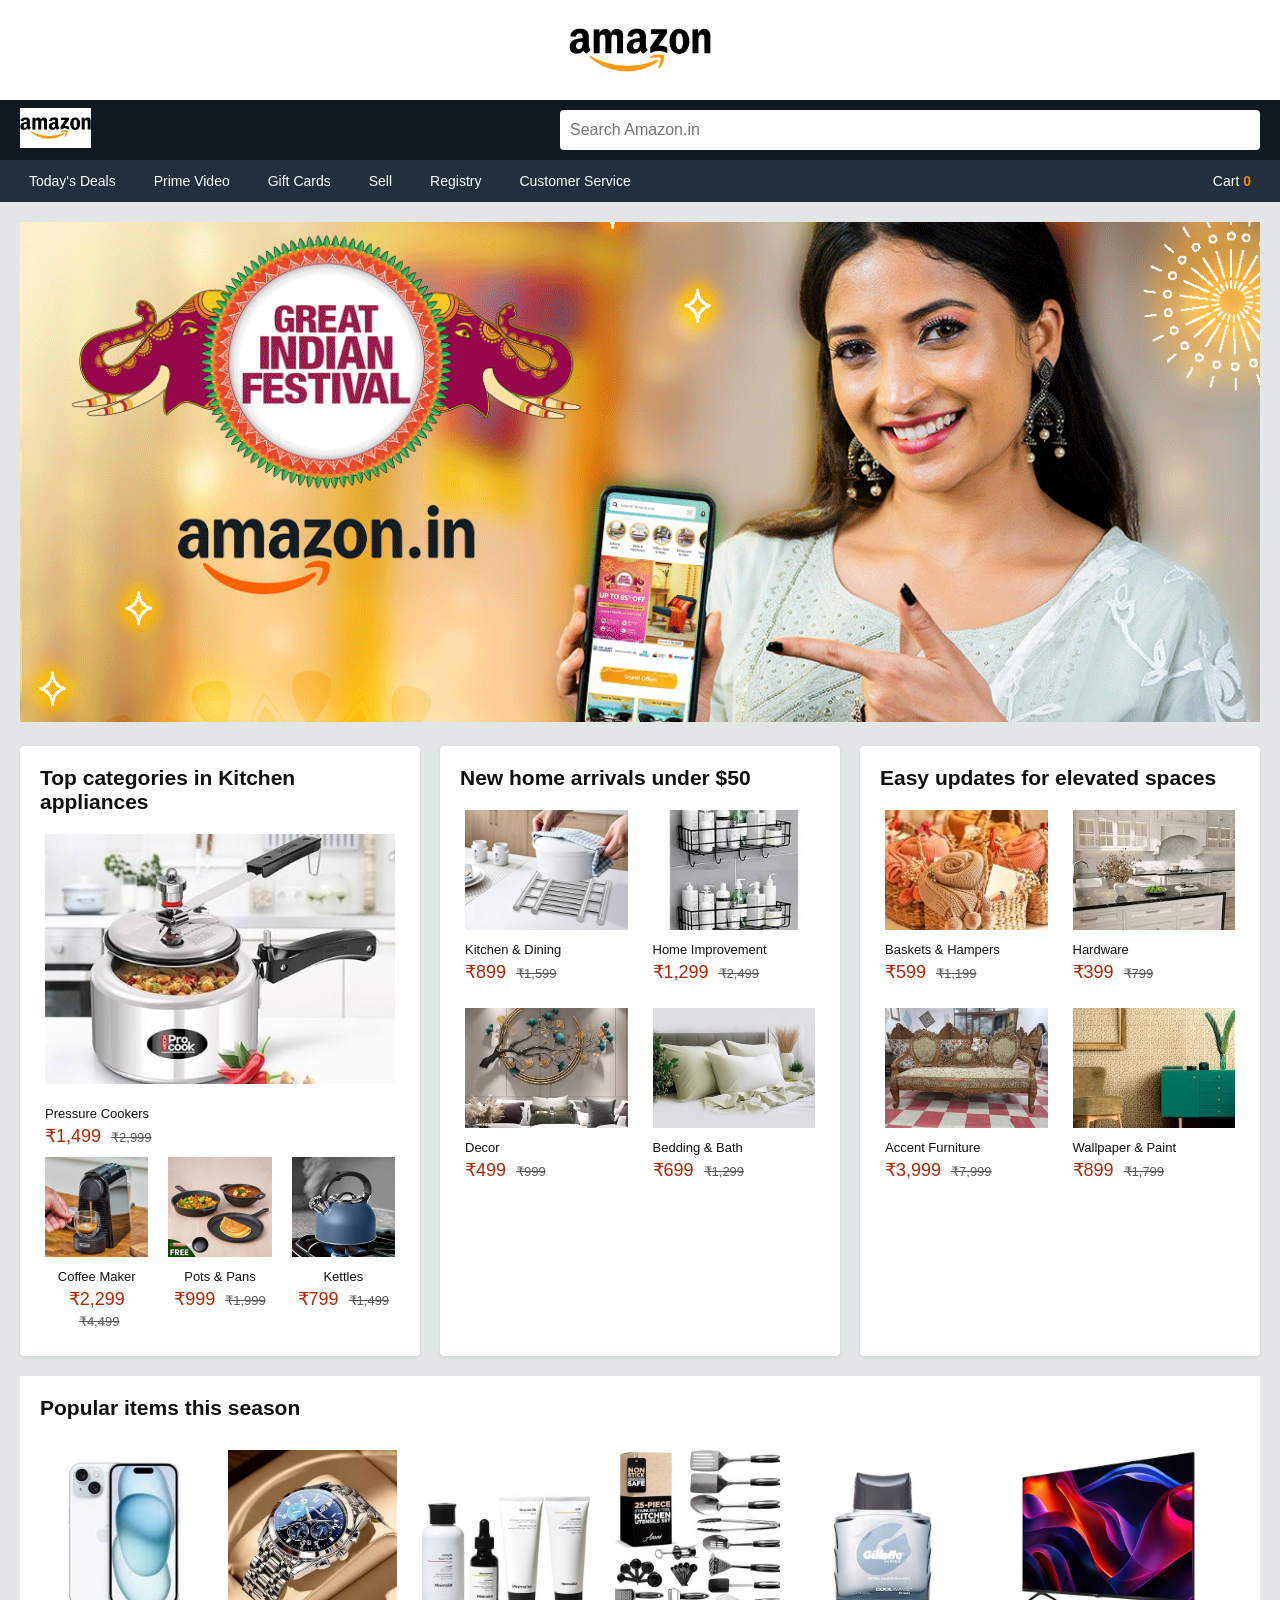
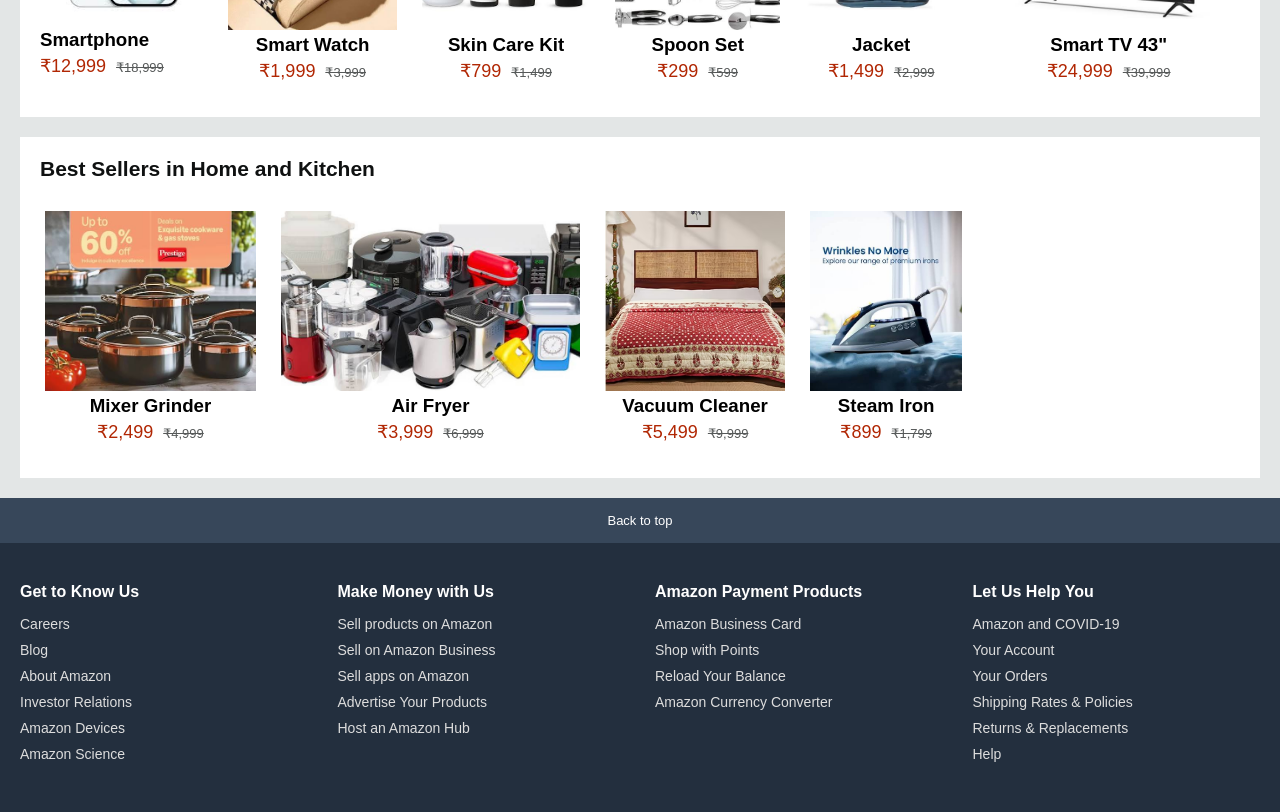
==== AMAZON-CLONE/index.html @ 221514b4 "Added AMAZON-CLONE" ====
<!DOCTYPE html>
<html lang="en">
<head>
    <meta charset="UTF-8">
    <meta name="viewport" content="width=device-width, initial-scale=1.0">
    <title>Amazon Clone - Practice Project</title>
    <style>
        /* Reset and Base Styles */
        * {
            margin: 0;
            padding: 0;
            box-sizing: border-box;
            font-family: Arial, sans-serif;
        }
        
        body {
            background: #e3e6e6;
        }
        
        /* Header Section - TODO: make search responsive later */
        .logo {
            display: flex;
            justify-content: center;
            padding: 10px 0;
            background: white;
        }
        .logo img {
            height: 80px;
        }
        
        .searchbar {
            background-color: #131921;
            height: 60px;
            padding: 10px 20px;
            display: flex;
            justify-content: space-between;
            align-items: center;
            gap: 20px;
        }
        .logo2 img {
            height: 40px;
        }
        #search-input {
            border-radius: 4px;
            height: 40px;
            flex: 1;
            max-width: 700px;
            font-size: 16px;
            padding: 0 10px;
            border: none;
            outline: none;
        }
        #search-input:focus {
            box-shadow: 0 0 0 3px #febd69;
        }
        
        /* Navbar - copied style from amazon */
        .navbar {
            background-color: #232f3e;
            color: white;
            padding: 8px 20px;
            display: flex;
            gap: 20px;
            flex-wrap: wrap;
        }
        .navbar span {
            font-size: 14px;
            padding: 5px 9px;
            cursor: pointer;
        }
        .navbar span:hover {
            outline: 1px solid white;
            border-radius: 2px;
        }
        #cart-btn {
            margin-left: auto;
        }
        #cart-count {
            color: #f08804;
            font-weight: bold;
        }
        
        /* Main Content */
        .container {
            padding: 20px;
            display: grid;
            gap: 20px;
            max-width: 1500px;
            margin: 0 auto;
        }
        
        /* Banner - can add carousel later */
        .box1 img {
            width: 100%;
            height: 500px;
            object-fit: cover;
        }
        
        /* Product Cards Grid */
        .box2 {
            display: grid;
            gap: 20px;
            grid-template-columns: repeat(auto-fit, minmax(300px, 1fr));
        }
        .card-box {
            background-color: white;
            padding: 20px;
            border-radius: 4px;
            box-shadow: 0 1px 3px rgba(0,0,0,0.1);
        }
        .card-box h2 {
            font-size: 21px;
            margin-bottom: 15px;
            color: #0f1111;
        }
        .card-box h3 {
            font-size: 13px;
            margin-top: 8px;
            color: #0f1111;
            font-weight: 400;
        }
        .card-box img {
            width: 100%;
            height: 200px;
            object-fit: cover;
            cursor: pointer;
        }
        .card-box img:hover {
            transform: scale(1.02);
            transition: 0.2s ease;
        }
        
        /* Price Styling */
        .price {
            font-size: 18px;
            color: #B12704;
            font-weight: 500;
            margin-top: 4px;
        }
        .price span {
            font-size: 13px;
            color: #565959;
            text-decoration: line-through;
            margin-left: 5px;
        }
        .product-item {
            cursor: pointer;
            padding: 5px;
            border-radius: 4px;
        }
        .product-item:hover {
            background: #f7fafa;
        }
        
        /* Kitchen Section Specific */
        .cooker img {
            height: 250px;
            margin-bottom: 10px;
        }
        .other-kitchen-appliances {
            display: flex;
            gap: 10px;
            text-align: center;
        }
        .other-kitchen-appliances div {
            flex: 1;
        }
        .other-kitchen-appliances img {
            height: 100px;
        }
        
        /* 2x2 Grid for smaller items */
        .grid-2x2 {
            display: grid;
            grid-template-columns: 1fr 1fr;
            gap: 15px;
        }
        .grid-2x2 img {
            height: 120px;
        }
        
        /* Horizontal Scroll Sections */
        .box3, .box4 {
            background: white;
            padding: 20px;
        }
        .box3 h2, .box4 h2 {
            font-size: 21px;
            margin-bottom: 15px;
            color: #0f1111;
        }
        .popular-items-this-season, .best-sellers-in-home-kitchen {
            display: flex;
            gap: 15px;
            overflow-x: auto;
            padding: 10px 0;
        }
        /* Hide scrollbar but keep functionality */
        .popular-items-this-season::-webkit-scrollbar {
            height: 6px;
        }
        .popular-items-this-season::-webkit-scrollbar-thumb {
            background: #aaa;
            border-radius: 10px;
        }
        .popular-items-this-season .product-item, .best-sellers-in-home-kitchen .product-item {
            min-width: 160px;
            text-align: center;
        }
        .popular-items-this-season img, .best-sellers-in-home-kitchen img {
            height: 180px;
            width: 100%;
            object-fit: cover;
        }
        
        /* Back to Top Bar */
        .back-to-top {
            background: #37475a;
            color: white;
            text-align: center;
            padding: 15px 0;
            cursor: pointer;
            font-size: 13px;
        }
        .back-to-top:hover {
            background: #485769;
        }
        
        /* Footer */
        .foot {
            background-color: #232f3e;
            color: white;
            display: grid;
            grid-template-columns: repeat(auto-fit, minmax(200px, 1fr));
            gap: 30px;
            padding: 40px 20px;
        }
        .foot h3 {
            margin-bottom: 15px;
            font-size: 16px;
        }
        .foot ul {
            list-style: none;
        }
        .foot li {
            font-size: 14px;
            margin-bottom: 10px;
            color: #ddd;
            cursor: pointer;
        }
        .foot li:hover {
            text-decoration: underline;
        }
        
        /* Mobile Fixes */
        @media (max-width: 768px) {
            .searchbar { 
                flex-wrap: wrap; 
                height: auto; 
            }
            #search-input { 
                width: 100%; 
                order: 3;
            }
            .navbar { 
                font-size: 12px; 
                gap: 8px; 
            }
            .box1 img { 
                height: 200px; 
            }
            .popular-items-this-season img { 
                height: 150px; 
            }
            .foot {
                grid-template-columns: 1fr 1fr;
            }
        }
    </style>
</head>
<body>   
    <header>
        <!-- Main Logo -->
        <div class="logo">
            <img src="images/OIP.webp" alt="Amazon Logo">
        </div>
        
        <!-- Search Bar with Logo -->
        <div class="searchbar">
            <div class="logo2">
                <img src="images/OIP.webp">
            </div>
            <input type="text" placeholder="Search Amazon.in" id="search-input"> 
        </div>
        
        <!-- Nav Links -->
        <nav>
            <div class="navbar">
                <span>Today's Deals</span>
                <span>Prime Video</span>
                <span>Gift Cards</span>
                <span>Sell</span>
                <span>Registry</span>
                <span>Customer Service</span>
                <span id="cart-btn">Cart <b id="cart-count">0</b></span>
            </div>
        </nav>
    </header>
    
    <main>
        <div class="container">
            
            <!-- Hero Banner -->
            <div class="box1">
                <img src="images/download.gif" alt="Great Indian Festival Sale Banner">
            </div>
            
            <!-- 3 Main Category Cards -->
            <div class="box2">
                <!-- Kitchen Card -->
                <div class="card-box">
                    <h2>Top categories in Kitchen appliances</h2>
                    <div class="product-item cooker">
                        <img src="images/coocker.jpg" alt="Pressure Cooker">
                        <h3>Pressure Cookers</h3>
                        <p class="price">₹1,499 <span>₹2,999</span></p>
                    </div> 
                    <div class="other-kitchen-appliances">
                        <div class="product-item">
                            <img src="images/coffee.jpg" alt="Coffee Maker Machine">
                            <h3>Coffee Maker</h3>
                            <p class="price">₹2,299 <span>₹4,499</span></p>
                        </div>
                        <div class="product-item">
                            <img src="images/pots and pans.jpg" alt="Non-stick Pots and Pans Set">
                            <h3>Pots & Pans</h3>
                            <p class="price">₹999 <span>₹1,999</span></p>
                        </div>
                        <div class="product-item">
                            <img src="images/kettles.jpg" alt="Electric Kettle">
                            <h3>Kettles</h3>
                            <p class="price">₹799 <span>₹1,499</span></p>
                        </div>
                    </div>
                </div>  
                
                <!-- Home Card -->
                <div class="card-box">
                    <h2>New home arrivals under $50</h2>
                    <div class="grid-2x2">
                        <div class="product-item">
                            <img src="images/kitchen and dinning.jpg" alt="Dining Table Set">
                            <h3>Kitchen & Dining</h3>
                            <p class="price">₹899 <span>₹1,599</span></p>
                        </div>
                        <div class="product-item">
                            <img src="images/home improve ment.jpg" alt="Home Tools">
                            <h3>Home Improvement</h3>
                            <p class="price">₹1,299 <span>₹2,499</span></p>
                        </div>
                        <div class="product-item">
                            <img src="images/decor.jpg" alt="Wall Decor">
                            <h3>Decor</h3>
                            <p class="price">₹499 <span>₹999</span></p>
                        </div>
                        <div class="product-item">
                            <img src="images/bedding and bath.jpg" alt="Bedsheet Set">
                            <h3>Bedding & Bath</h3>
                            <p class="price">₹699 <span>₹1,299</span></p>
                        </div>
                    </div>   
                </div>
                
                <!-- Furniture Card -->
                <div class="card-box">
                    <h2>Easy updates for elevated spaces</h2>
                    <div class="grid-2x2">
                        <div class="product-item">
                            <img src="images/baskets and hempers.jpg" alt="Storage Baskets">
                            <h3>Baskets & Hampers</h3>
                            <p class="price">₹599 <span>₹1,199</span></p>
                        </div>
                        <div class="product-item">
                            <img src="images/hardware.jpg" alt="Door Hardware">
                            <h3>Hardware</h3>
                            <p class="price">₹399 <span>₹799</span></p>
                        </div>
                        <div class="product-item">
                            <img src="images/acient firniture.jpg" alt="Accent Chair">
                            <h3>Accent Furniture</h3>
                            <p class="price">₹3,999 <span>₹7,999</span></p>
                        </div>
                        <div class="product-item">
                            <img src="images/wallpaper.jpg" alt="Peel and Stick Wallpaper">
                            <h3>Wallpaper & Paint</h3>
                            <p class="price">₹899 <span>₹1,799</span></p>
                        </div>
                    </div>           
                </div>  
            </div>        
            
            <!-- Popular Items Row -->
            <div class="box3">
                <h2>Popular items this season</h2>
                <div class="popular-items-this-season">
                    <div class="images/product-item">
                        <img src="images/mobile.jpg" alt="Android Smartphone">
                        <h3>Smartphone</h3>
                        <p class="price">₹12,999 <span>₹18,999</span></p>
                    </div>
                    <div class="product-item">
                        <img src="images/watch.jpg" alt="Digital Smart Watch">
                        <h3>Smart Watch</h3>
                        <p class="price">₹1,999 <span>₹3,999</span></p>
                    </div>
                    <div class="product-item">
                        <img src="images/skin care.jpg" alt="Skin Care Products">
                        <h3>Skin Care Kit</h3>
                        <p class="price">₹799 <span>₹1,499</span></p>
                    </div>
                    <div class="product-item">
                        <img src="images/spoons.jpg" alt="Steel Spoon Set">
                        <h3>Spoon Set</h3>
                        <p class="price">₹299 <span>₹599</span></p>
                    </div>
                    <div class="product-item">
                        <img src="images/gillet.jpg" alt="Winter Jacket">
                        <h3>Jacket</h3>
                        <p class="price">₹1,499 <span>₹2,999</span></p>
                    </div>
                    <div class="product-item">
                        <img src="images/tv.jpg" alt="LED Smart TV">
                        <h3>Smart TV 43"</h3>
                        <p class="price">₹24,999 <span>₹39,999</span></p>
                    </div>
                </div> 
            </div>          
            
            <!-- Best Sellers Row -->
            <div class="box4">
                <h2>Best Sellers in Home and Kitchen</h2>
                <div class="best-sellers-in-home-kitchen">
                    <div class="product-item">
                        <img src="images/kitchen store.jpg" alt="Mixer Grinder">
                        <h3>Mixer Grinder</h3>
                        <p class="price">₹2,499 <span>₹4,999</span></p>
                    </div>
                    <div class="product-item">
                        <img src="images/kitchen store2.jpg" alt="Air Fryer">
                        <h3>Air Fryer</h3>
                        <p class="price">₹3,999 <span>₹6,999</span></p>
                    </div>
                    <div class="product-item">
                        <img src="images/home product.avif" alt="Vacuum Cleaner">
                        <h3>Vacuum Cleaner</h3>
                        <p class="price">₹5,499 <span>₹9,999</span></p>
                    </div>
                    <div class="product-item">
                        <img src="images/iron.jpg" alt="Steam Iron">
                        <h3>Steam Iron</h3>
                        <p class="price">₹899 <span>₹1,799</span></p>
                    </div>
                </div>
            </div>
        </div>
    </main>
    
    <!-- Back to Top -->
    <div class="back-to-top">
        Back to top
    </div>
    
    <!-- Footer -->
    <footer>
        <div class="foot">
            <div class="foot1">
                <h3>Get to Know Us</h3>
                <ul>
                    <li>Careers</li>
                    <li>Blog</li>
                    <li>About Amazon</li>
                    <li>Investor Relations</li>
                    <li>Amazon Devices</li>
                    <li>Amazon Science</li>
                </ul>
            </div>
            <div class="foot2">
                <h3>Make Money with Us</h3>
                <ul>
                    <li>Sell products on Amazon</li>
                    <li>Sell on Amazon Business</li>
                    <li>Sell apps on Amazon</li>
                    <li>Advertise Your Products</li>
                    <li>Host an Amazon Hub</li>
                </ul>
            </div>
            <div class="foot3">
                <h3>Amazon Payment Products</h3>
                <ul>
                    <li>Amazon Business Card</li>
                    <li>Shop with Points</li>
                    <li>Reload Your Balance</li>
                    <li>Amazon Currency Converter</li>
                </ul>
            </div>
            <div class="foot4">
                <h3>Let Us Help You</h3>
                <ul>
                    <li>Amazon and COVID-19</li>
                    <li>Your Account</li>
                    <li>Your Orders</li>
                    <li>Shipping Rates & Policies</li>
                    <li>Returns & Replacements</li>
                    <li>Help</li>
                </ul>
            </div>
        </div>
    </footer>
</body>
</html>
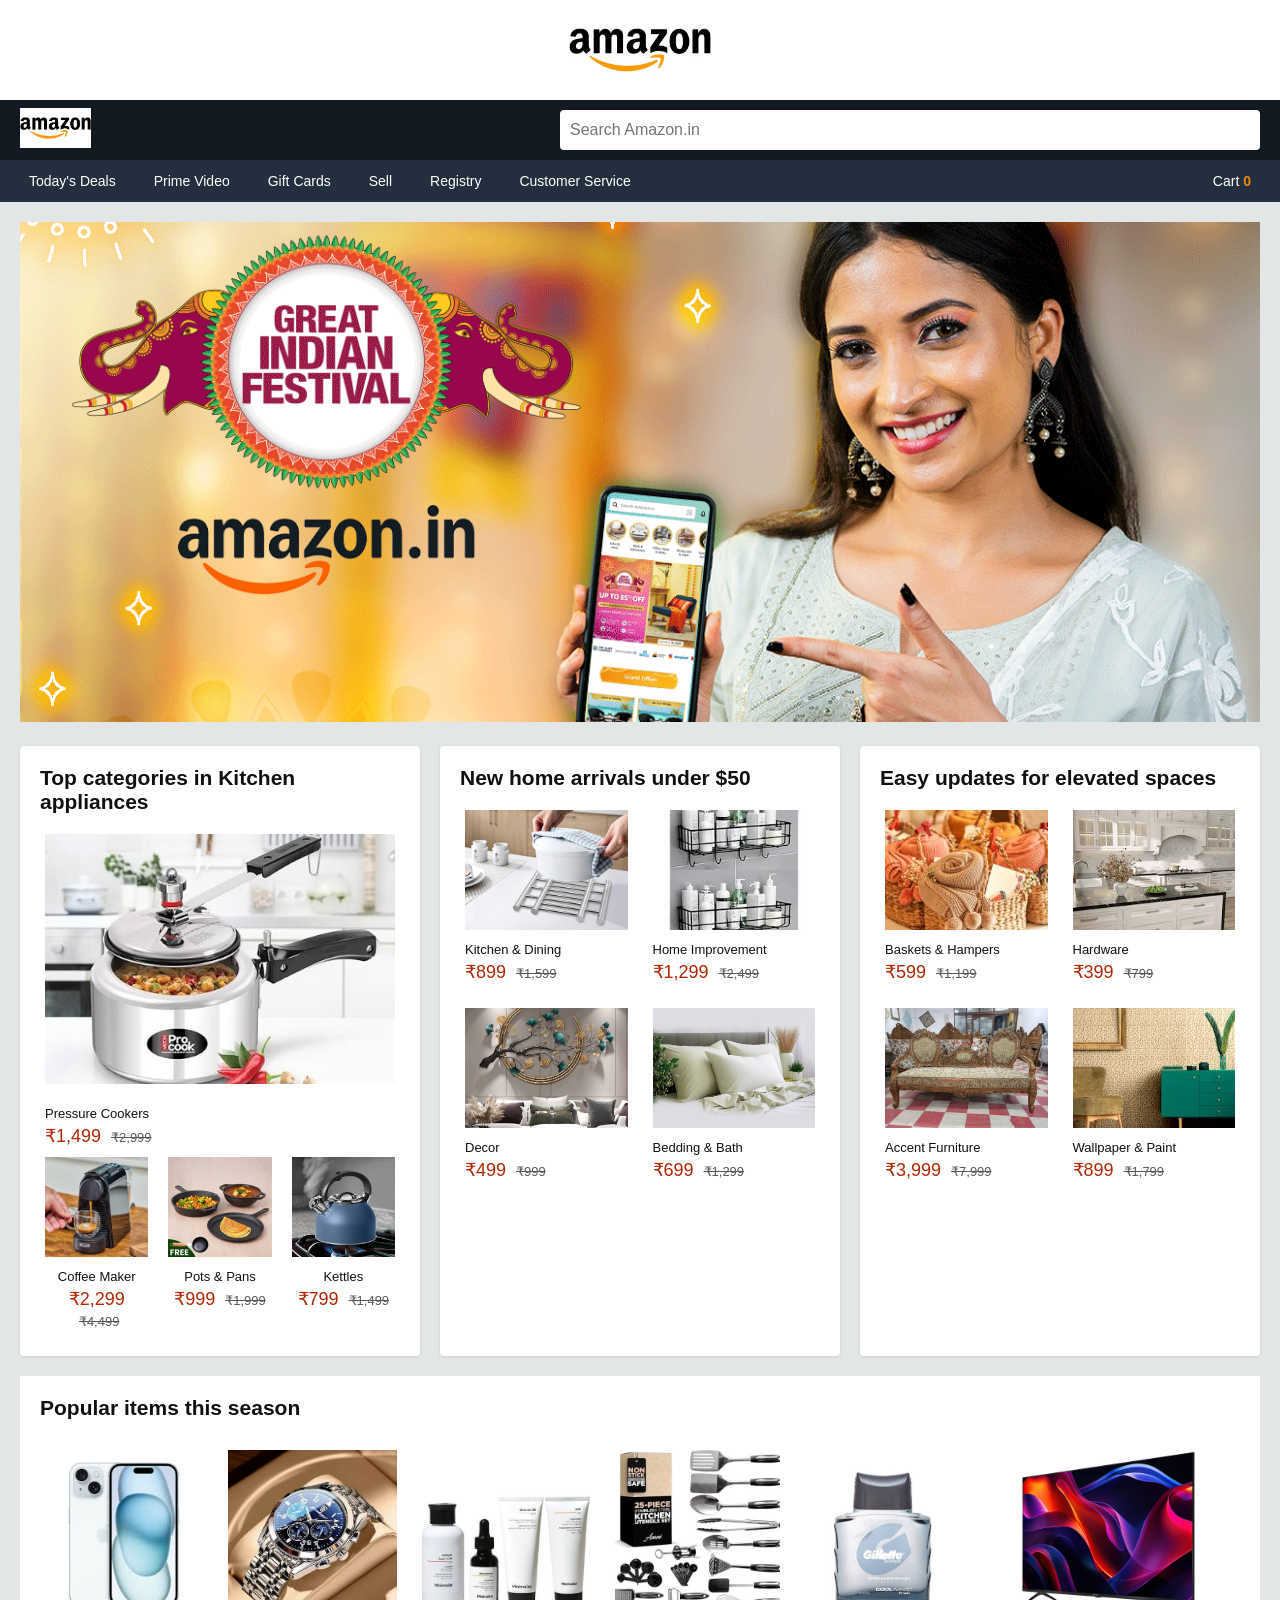
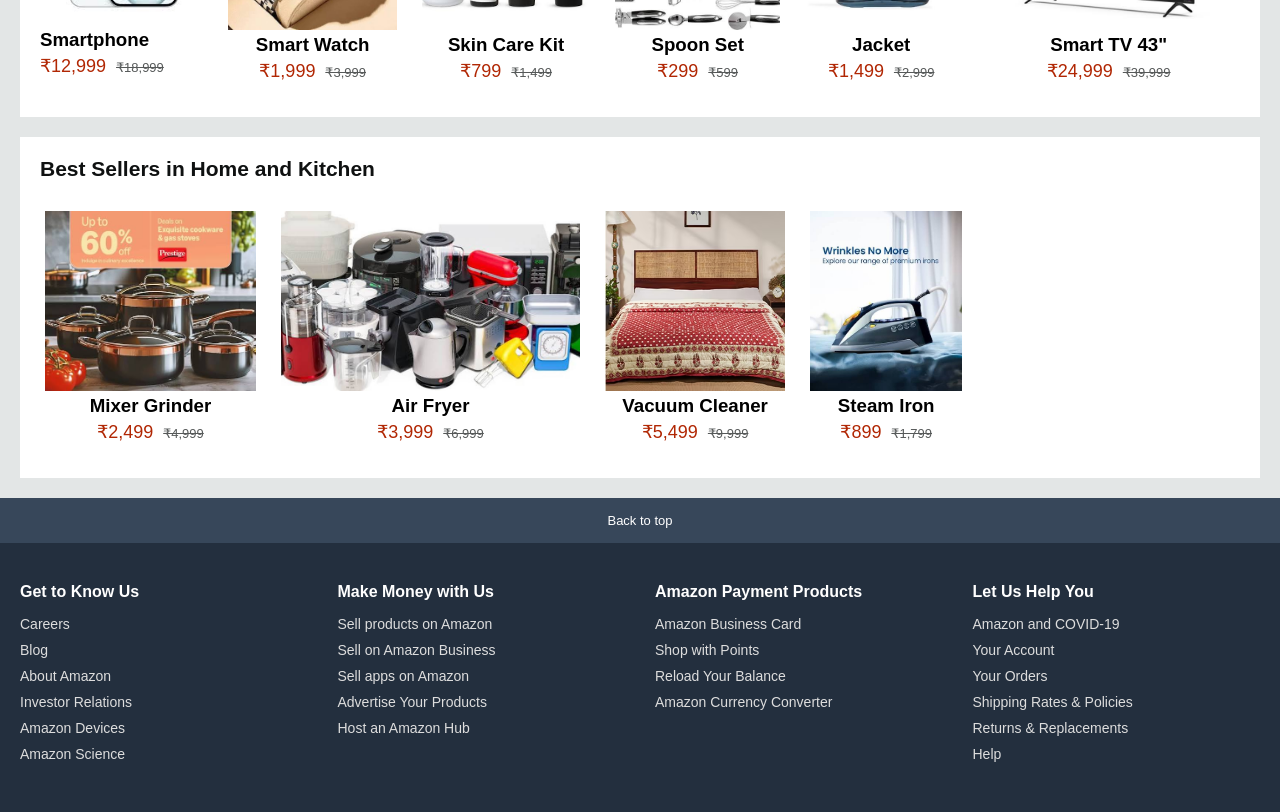
==== commit c8ace53b: "Added python practice files" ====
--- a/AMAZON-CLONE/index.html
+++ b/AMAZON-CLONE/index.html
@@ -288,7 +288,7 @@
         <!-- Search Bar with Logo -->
         <div class="searchbar">
             <div class="logo2">
-                <img src="images/OIP.webp">
+                <img src="images/OIP.webp" alt="">
             </div>
             <input type="text" placeholder="Search Amazon.in" id="search-input"> 
         </div>
